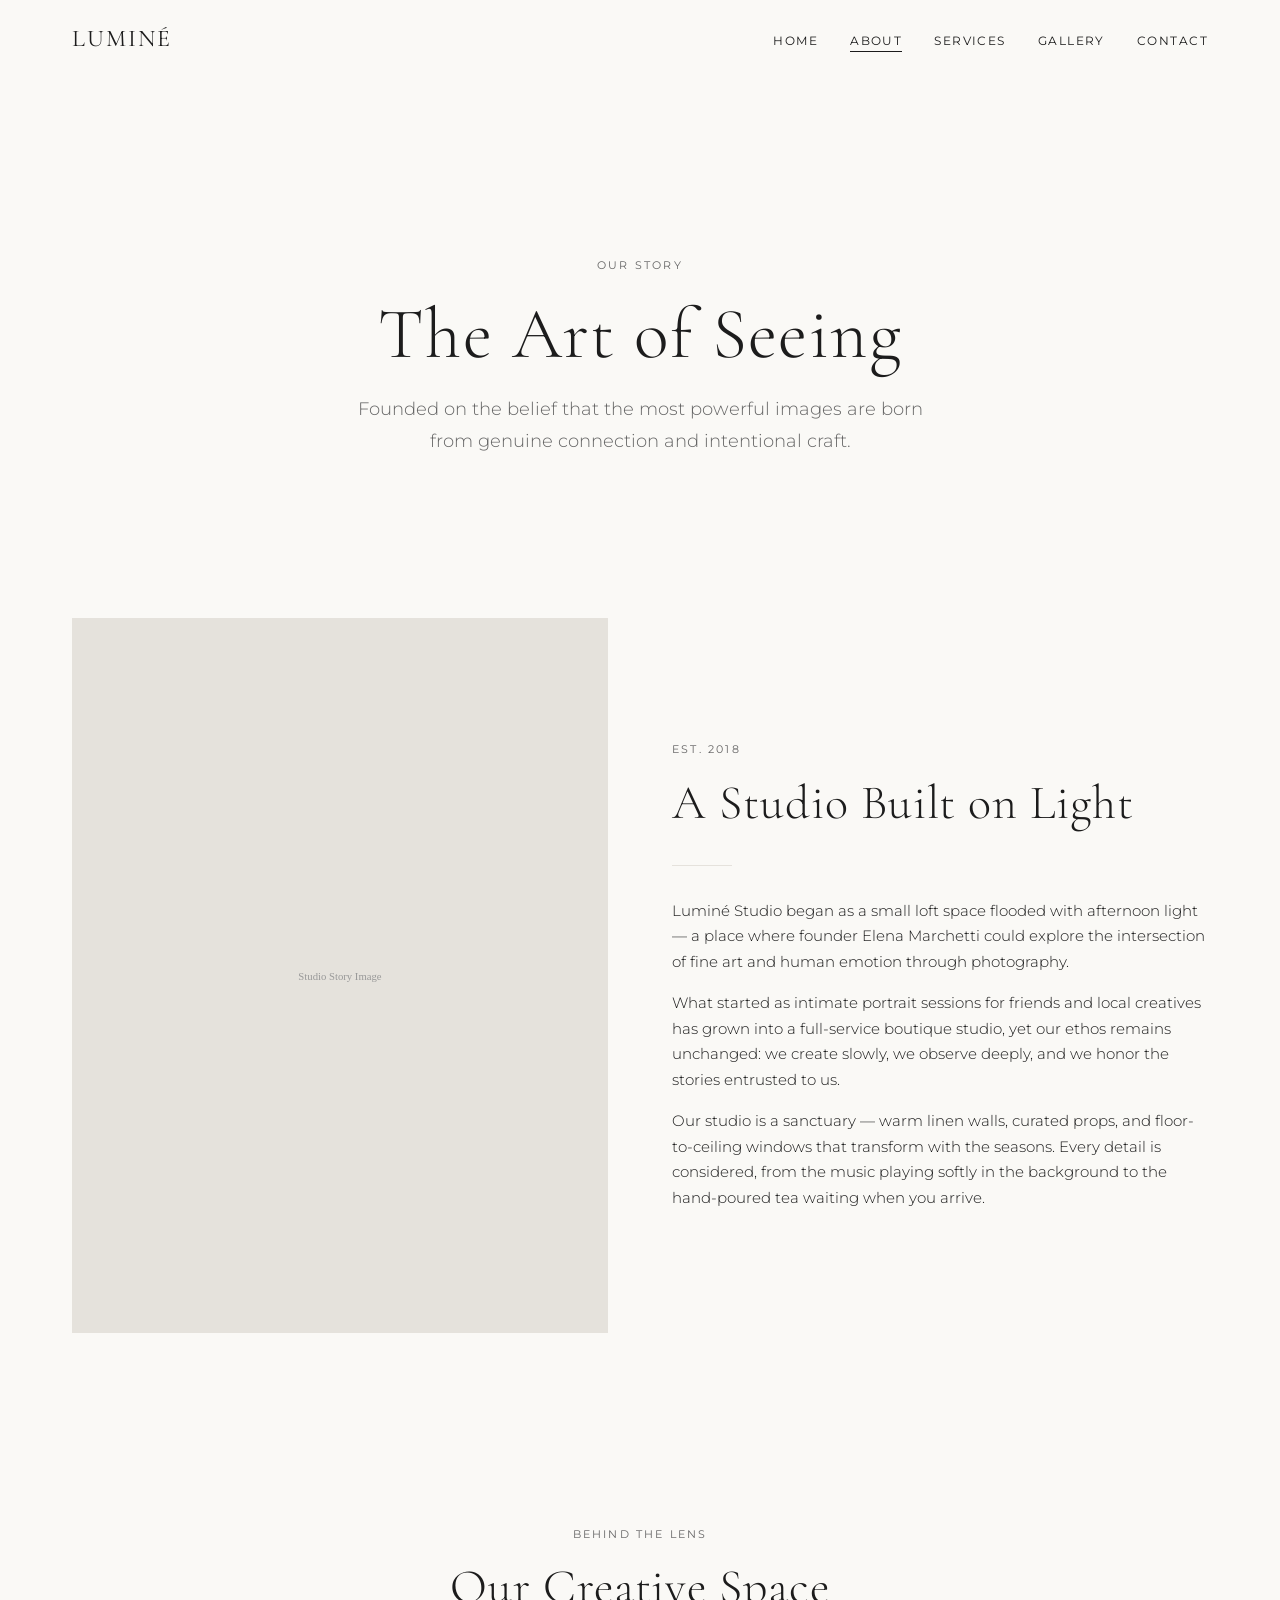
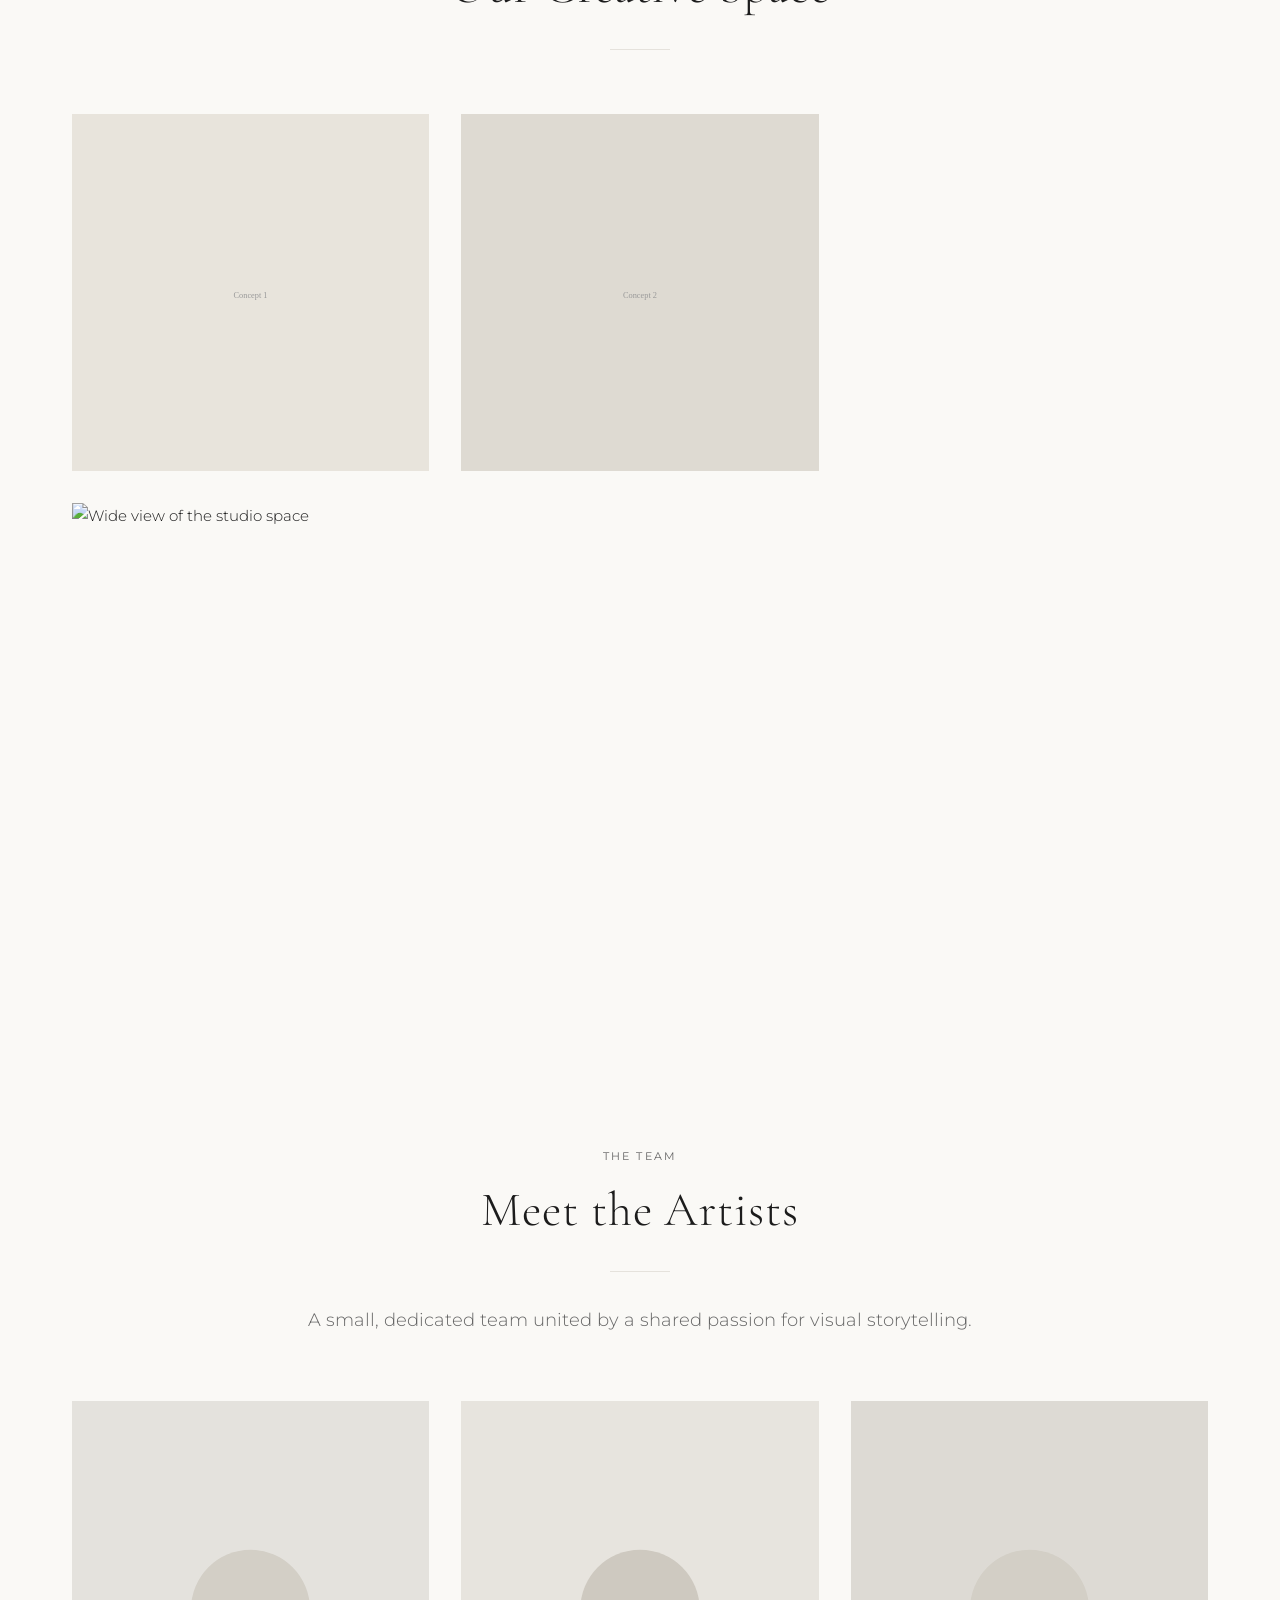
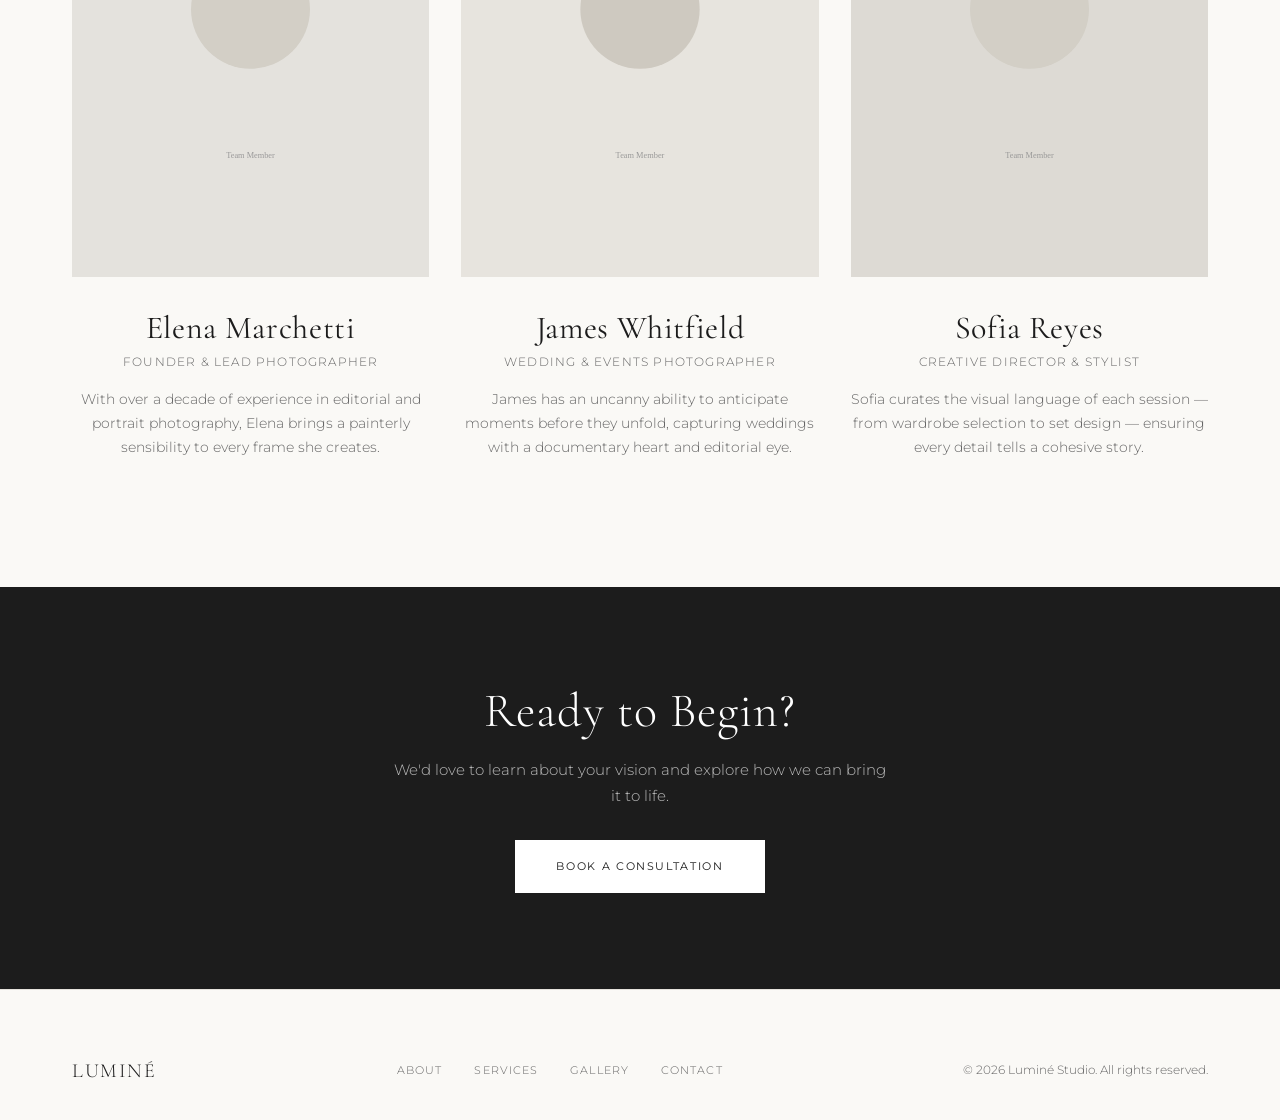
==== about.html @ 8a1ac56f "Add multi-page photorgaphy studio website. Initial static website." ====
<!DOCTYPE html>
<html lang="en">
<head>
  <meta charset="UTF-8">
  <meta name="viewport" content="width=device-width, initial-scale=1.0">
  <meta name="description" content="Learn about Luminé Studio — our story, creative philosophy, and the team behind the lens.">
  <title>About Us — Luminé Studio</title>
  <link rel="preconnect" href="https://fonts.googleapis.com">
  <link rel="preconnect" href="https://fonts.gstatic.com" crossorigin>
  <link href="https://fonts.googleapis.com/css2?family=Cormorant+Garamond:ital,wght@0,300;0,400;1,300&family=Montserrat:wght@300;400&display=swap" rel="stylesheet">
  <link rel="stylesheet" href="css/styles.css">
</head>
<body>

  <header class="header">
    <div class="header__inner">
      <a href="index.html" class="logo">Luminé</a>
      <nav class="nav" aria-label="Main navigation">
        <ul class="nav__list">
          <li><a href="index.html" class="nav__link">Home</a></li>
          <li><a href="about.html" class="nav__link nav__link--active">About</a></li>
          <li><a href="services.html" class="nav__link">Services</a></li>
          <li><a href="gallery.html" class="nav__link">Gallery</a></li>
          <li><a href="contact.html" class="nav__link">Contact</a></li>
        </ul>
      </nav>
      <button class="menu-toggle" aria-label="Open menu" aria-expanded="false">
        <span class="menu-toggle__bar"></span>
        <span class="menu-toggle__bar"></span>
        <span class="menu-toggle__bar"></span>
      </button>
    </div>
  </header>

  <nav class="mobile-nav" aria-label="Mobile navigation">
    <ul class="mobile-nav__list">
      <li><a href="index.html" class="mobile-nav__link">Home</a></li>
      <li><a href="about.html" class="mobile-nav__link">About</a></li>
      <li><a href="services.html" class="mobile-nav__link">Services</a></li>
      <li><a href="gallery.html" class="mobile-nav__link">Gallery</a></li>
      <li><a href="contact.html" class="mobile-nav__link">Contact</a></li>
    </ul>
  </nav>

  <main class="main-content">
    <!-- Page Hero -->
    <section class="page-hero">
      <div class="container">
        <p class="eyebrow fade-in">Our Story</p>
        <h1 class="fade-in">The Art of Seeing</h1>
        <p class="lead fade-in">Founded on the belief that the most powerful images are born from genuine connection and intentional craft.</p>
      </div>
    </section>

    <!-- Studio Story -->
    <section class="section">
      <div class="container">
        <div class="story fade-in">
          <div class="story__image">
            <img src="images/about-story.svg" alt="Inside Luminé Studio">
          </div>
          <div class="story__content">
            <p class="eyebrow">Est. 2018</p>
            <h2>A Studio Built on Light</h2>
            <div class="divider" style="margin-left: 0;"></div>
            <p>Luminé Studio began as a small loft space flooded with afternoon light — a place where founder Elena Marchetti could explore the intersection of fine art and human emotion through photography.</p>
            <p>What started as intimate portrait sessions for friends and local creatives has grown into a full-service boutique studio, yet our ethos remains unchanged: we create slowly, we observe deeply, and we honor the stories entrusted to us.</p>
            <p>Our studio is a sanctuary — warm linen walls, curated props, and floor-to-ceiling windows that transform with the seasons. Every detail is considered, from the music playing softly in the background to the hand-poured tea waiting when you arrive.</p>
          </div>
        </div>
      </div>
    </section>

    <!-- Concept Photos -->
    <section class="section">
      <div class="container">
        <div class="text-center fade-in" style="margin-bottom: var(--space-lg);">
          <p class="eyebrow">Behind the Lens</p>
          <h2>Our Creative Space</h2>
          <div class="divider"></div>
        </div>
        <div class="concept-grid fade-in">
          <div class="concept-grid__item">
            <img src="images/concept-1.svg" alt="Natural light studio corner">
          </div>
          <div class="concept-grid__item">
            <img src="images/concept-2.svg" alt="Styling and props collection">
          </div>
          <div class="concept-grid__item concept-grid__item--wide">
            <img src="images/concept-3.svg" alt="Wide view of the studio space">
          </div>
        </div>
      </div>
    </section>

    <!-- Team -->
    <section class="section section--lg">
      <div class="container">
        <div class="text-center fade-in" style="margin-bottom: var(--space-lg);">
          <p class="eyebrow">The Team</p>
          <h2>Meet the Artists</h2>
          <div class="divider"></div>
          <p class="lead">A small, dedicated team united by a shared passion for visual storytelling.</p>
        </div>
        <div class="grid grid--3">
          <article class="team-card fade-in">
            <div class="team-card__photo">
              <img src="images/team-1.svg" alt="Elena Marchetti">
            </div>
            <h3 class="team-card__name">Elena Marchetti</h3>
            <p class="team-card__role">Founder & Lead Photographer</p>
            <p class="team-card__bio">With over a decade of experience in editorial and portrait photography, Elena brings a painterly sensibility to every frame she creates.</p>
          </article>
          <article class="team-card fade-in">
            <div class="team-card__photo">
              <img src="images/team-2.svg" alt="James Whitfield">
            </div>
            <h3 class="team-card__name">James Whitfield</h3>
            <p class="team-card__role">Wedding & Events Photographer</p>
            <p class="team-card__bio">James has an uncanny ability to anticipate moments before they unfold, capturing weddings with a documentary heart and editorial eye.</p>
          </article>
          <article class="team-card fade-in">
            <div class="team-card__photo">
              <img src="images/team-3.svg" alt="Sofia Reyes">
            </div>
            <h3 class="team-card__name">Sofia Reyes</h3>
            <p class="team-card__role">Creative Director & Stylist</p>
            <p class="team-card__bio">Sofia curates the visual language of each session — from wardrobe selection to set design — ensuring every detail tells a cohesive story.</p>
          </article>
        </div>
      </div>
    </section>

    <!-- CTA -->
    <section class="cta-banner fade-in">
      <h2>Ready to Begin?</h2>
      <p>We'd love to learn about your vision and explore how we can bring it to life.</p>
      <a href="contact.html" class="btn btn--light">Book a Consultation</a>
    </section>
  </main>

  <footer class="footer">
    <div class="container footer__inner">
      <a href="index.html" class="footer__logo">Luminé</a>
      <nav class="footer__nav" aria-label="Footer navigation">
        <a href="about.html">About</a>
        <a href="services.html">Services</a>
        <a href="gallery.html">Gallery</a>
        <a href="contact.html">Contact</a>
      </nav>
      <p class="footer__copy">&copy; 2026 Luminé Studio. All rights reserved.</p>
    </div>
  </footer>

  <script src="js/main.js"></script>
</body>
</html>
---- css/styles.css ----
/* =============================================
   LUMINÉ STUDIO — Global Stylesheet
   Editorial minimalist design system
   ============================================= */

/* --- CSS Custom Properties --- */
:root {
  --color-bg: #FAF9F6;
  --color-text: #1C1C1C;
  --color-text-muted: #666666;
  --color-accent: #222222;
  --color-border: #E5E2DC;
  --color-white: #FFFFFF;

  --font-heading: 'Cormorant Garamond', Georgia, 'Times New Roman', serif;
  --font-body: 'Montserrat', -apple-system, BlinkMacSystemFont, 'Segoe UI', sans-serif;

  --space-xs: 0.5rem;
  --space-sm: 1rem;
  --space-md: 2rem;
  --space-lg: 4rem;
  --space-xl: 6rem;
  --space-2xl: 8rem;

  --transition: 0.3s ease;
  --transition-slow: 0.6s ease;

  --max-width: 1200px;
  --header-height: 80px;
}

/* --- Reset & Base --- */
*,
*::before,
*::after {
  box-sizing: border-box;
  margin: 0;
  padding: 0;
}

html {
  scroll-behavior: smooth;
  font-size: 16px;
}

body {
  font-family: var(--font-body);
  font-weight: 300;
  font-size: 0.9375rem;
  line-height: 1.7;
  color: var(--color-text);
  background-color: var(--color-bg);
  -webkit-font-smoothing: antialiased;
  -moz-osx-font-smoothing: grayscale;
}

img {
  max-width: 100%;
  height: auto;
  display: block;
}

a {
  color: inherit;
  text-decoration: none;
  transition: opacity var(--transition);
}

a:hover {
  opacity: 0.65;
}

ul {
  list-style: none;
}

button {
  font-family: inherit;
  cursor: pointer;
  border: none;
  background: none;
}

/* --- Typography --- */
h1, h2, h3, h4, h5, h6 {
  font-family: var(--font-heading);
  font-weight: 300;
  line-height: 1.2;
  letter-spacing: 0.02em;
}

h1 {
  font-size: clamp(2.5rem, 6vw, 4.5rem);
}

h2 {
  font-size: clamp(2rem, 4vw, 3rem);
}

h3 {
  font-size: clamp(1.5rem, 3vw, 2rem);
  font-weight: 400;
}

h4 {
  font-size: 1.25rem;
  font-weight: 400;
}

p {
  margin-bottom: 1rem;
}

p:last-child {
  margin-bottom: 0;
}

.text-muted {
  color: var(--color-text-muted);
}

.text-center {
  text-align: center;
}

.text-uppercase {
  text-transform: uppercase;
  letter-spacing: 0.15em;
  font-size: 0.75rem;
  font-weight: 400;
}

.eyebrow {
  font-family: var(--font-body);
  font-size: 0.6875rem;
  font-weight: 400;
  letter-spacing: 0.2em;
  text-transform: uppercase;
  color: var(--color-text-muted);
  margin-bottom: var(--space-sm);
}

.lead {
  font-size: 1.125rem;
  line-height: 1.8;
  color: var(--color-text-muted);
}

/* --- Layout Utilities --- */
.container {
  width: 100%;
  max-width: var(--max-width);
  margin: 0 auto;
  padding: 0 var(--space-md);
}

.container--narrow {
  max-width: 800px;
}

.section {
  padding: var(--space-xl) 0;
}

.section--lg {
  padding: var(--space-2xl) 0;
}

.grid {
  display: grid;
  gap: var(--space-md);
}

.grid--2 {
  grid-template-columns: 1fr;
}

.grid--3 {
  grid-template-columns: 1fr;
}

@media (min-width: 768px) {
  .grid--2 {
    grid-template-columns: repeat(2, 1fr);
  }

  .grid--3 {
    grid-template-columns: repeat(3, 1fr);
  }
}

/* --- Header & Navigation --- */
.header {
  position: fixed;
  top: 0;
  left: 0;
  right: 0;
  z-index: 1000;
  height: var(--header-height);
  background-color: rgba(250, 249, 246, 0.95);
  backdrop-filter: blur(8px);
  -webkit-backdrop-filter: blur(8px);
  border-bottom: 1px solid transparent;
  transition: border-color var(--transition);
}

.header--scrolled {
  border-bottom-color: var(--color-border);
}

.header__inner {
  display: flex;
  align-items: center;
  justify-content: space-between;
  height: 100%;
  max-width: var(--max-width);
  margin: 0 auto;
  padding: 0 var(--space-md);
}

.logo {
  font-family: var(--font-heading);
  font-size: 1.5rem;
  font-weight: 400;
  letter-spacing: 0.08em;
  text-transform: uppercase;
}

.logo:hover {
  opacity: 1;
}

.nav {
  display: none;
}

.nav__list {
  display: flex;
  align-items: center;
  gap: var(--space-md);
}

.nav__link {
  font-size: 0.75rem;
  font-weight: 400;
  letter-spacing: 0.12em;
  text-transform: uppercase;
  position: relative;
  padding: 0.25rem 0;
}

.nav__link::after {
  content: '';
  position: absolute;
  bottom: 0;
  left: 0;
  width: 0;
  height: 1px;
  background-color: var(--color-text);
  transition: width var(--transition);
}

.nav__link:hover {
  opacity: 1;
}

.nav__link:hover::after,
.nav__link--active::after {
  width: 100%;
}

.nav__link--active {
  opacity: 1;
}

/* Mobile menu toggle */
.menu-toggle {
  display: flex;
  flex-direction: column;
  justify-content: center;
  gap: 6px;
  width: 28px;
  height: 28px;
  padding: 0;
  z-index: 1001;
}

.menu-toggle__bar {
  display: block;
  width: 100%;
  height: 1px;
  background-color: var(--color-text);
  transition: transform var(--transition), opacity var(--transition);
}

.menu-toggle--open .menu-toggle__bar:nth-child(1) {
  transform: translateY(3.5px) rotate(45deg);
}

.menu-toggle--open .menu-toggle__bar:nth-child(2) {
  opacity: 0;
}

.menu-toggle--open .menu-toggle__bar:nth-child(3) {
  transform: translateY(-3.5px) rotate(-45deg);
}

/* Mobile navigation overlay */
.mobile-nav {
  position: fixed;
  inset: 0;
  z-index: 999;
  background-color: var(--color-bg);
  display: flex;
  flex-direction: column;
  align-items: center;
  justify-content: center;
  opacity: 0;
  visibility: hidden;
  transition: opacity var(--transition), visibility var(--transition);
}

.mobile-nav--open {
  opacity: 1;
  visibility: visible;
}

.mobile-nav__list {
  display: flex;
  flex-direction: column;
  align-items: center;
  gap: var(--space-md);
}

.mobile-nav__link {
  font-family: var(--font-heading);
  font-size: 2rem;
  font-weight: 300;
  letter-spacing: 0.05em;
}

@media (min-width: 768px) {
  .nav {
    display: block;
  }

  .menu-toggle {
    display: none;
  }
}

/* --- Buttons --- */
.btn {
  display: inline-block;
  font-family: var(--font-body);
  font-size: 0.6875rem;
  font-weight: 400;
  letter-spacing: 0.15em;
  text-transform: uppercase;
  padding: 1rem 2.5rem;
  border: 1px solid var(--color-accent);
  background-color: var(--color-accent);
  color: var(--color-white);
  transition: background-color var(--transition), color var(--transition), opacity var(--transition);
}

.btn:hover {
  opacity: 1;
  background-color: transparent;
  color: var(--color-accent);
}

.btn--outline {
  background-color: transparent;
  color: var(--color-accent);
}

.btn--outline:hover {
  background-color: var(--color-accent);
  color: var(--color-white);
}

.btn--light {
  border-color: var(--color-white);
  background-color: var(--color-white);
  color: var(--color-text);
}

.btn--light:hover {
  background-color: transparent;
  color: var(--color-white);
}

/* --- Hero --- */
.hero {
  position: relative;
  min-height: 100vh;
  display: flex;
  align-items: center;
  justify-content: center;
  overflow: hidden;
}

.hero__image {
  position: absolute;
  inset: 0;
  z-index: 0;
}

.hero__image img {
  width: 100%;
  height: 100%;
  object-fit: cover;
}

.hero__overlay {
  position: absolute;
  inset: 0;
  background: linear-gradient(
    to bottom,
    rgba(28, 28, 28, 0.15) 0%,
    rgba(28, 28, 28, 0.35) 100%
  );
  z-index: 1;
}

.hero__content {
  position: relative;
  z-index: 2;
  text-align: center;
  color: var(--color-white);
  padding: var(--space-md);
  max-width: 800px;
}

.hero__content h1 {
  margin-bottom: var(--space-sm);
  text-shadow: 0 2px 20px rgba(0, 0, 0, 0.2);
}

.hero__content .lead {
  color: rgba(255, 255, 255, 0.85);
  margin-bottom: var(--space-md);
}

.hero__scroll {
  position: absolute;
  bottom: var(--space-md);
  left: 50%;
  transform: translateX(-50%);
  z-index: 2;
  color: var(--color-white);
  font-size: 0.625rem;
  letter-spacing: 0.2em;
  text-transform: uppercase;
  animation: scrollPulse 2s ease-in-out infinite;
}

@keyframes scrollPulse {
  0%, 100% { opacity: 0.5; transform: translateX(-50%) translateY(0); }
  50% { opacity: 1; transform: translateX(-50%) translateY(6px); }
}

/* Page hero (inner pages) */
.page-hero {
  padding-top: calc(var(--header-height) + var(--space-xl));
  padding-bottom: var(--space-lg);
  text-align: center;
}

.page-hero h1 {
  margin-bottom: var(--space-sm);
}

.page-hero .lead {
  max-width: 600px;
  margin: 0 auto;
}

/* --- Philosophy / Statement Block --- */
.statement {
  text-align: center;
  max-width: 700px;
  margin: 0 auto;
}

.statement blockquote {
  font-family: var(--font-heading);
  font-size: clamp(1.5rem, 3vw, 2.25rem);
  font-weight: 300;
  font-style: italic;
  line-height: 1.5;
  color: var(--color-text);
  margin-bottom: var(--space-md);
}

.statement cite {
  font-family: var(--font-body);
  font-size: 0.75rem;
  font-style: normal;
  letter-spacing: 0.15em;
  text-transform: uppercase;
  color: var(--color-text-muted);
}

/* --- Featured Packages --- */
.packages {
  background-color: var(--color-white);
  border-top: 1px solid var(--color-border);
  border-bottom: 1px solid var(--color-border);
}

.package-card {
  text-align: center;
  padding: var(--space-md);
  border: 1px solid var(--color-border);
  transition: border-color var(--transition);
}

.package-card:hover {
  border-color: var(--color-text);
}

.package-card__image {
  aspect-ratio: 4 / 5;
  overflow: hidden;
  margin-bottom: var(--space-md);
}

.package-card__image img {
  width: 100%;
  height: 100%;
  object-fit: cover;
  transition: transform var(--transition-slow);
}

.package-card:hover .package-card__image img {
  transform: scale(1.03);
}

.package-card__title {
  margin-bottom: var(--space-xs);
}

.package-card__price {
  font-family: var(--font-heading);
  font-size: 1.5rem;
  font-weight: 400;
  margin-bottom: var(--space-sm);
}

.package-card__desc {
  font-size: 0.875rem;
  color: var(--color-text-muted);
  margin-bottom: var(--space-md);
}

/* --- About Page --- */
.story {
  display: grid;
  gap: var(--space-lg);
  align-items: center;
}

@media (min-width: 768px) {
  .story {
    grid-template-columns: 1fr 1fr;
  }
}

.story__image {
  aspect-ratio: 3 / 4;
  overflow: hidden;
}

.story__image img {
  width: 100%;
  height: 100%;
  object-fit: cover;
}

.concept-grid {
  display: grid;
  grid-template-columns: 1fr;
  gap: var(--space-sm);
}

@media (min-width: 768px) {
  .concept-grid {
    grid-template-columns: repeat(3, 1fr);
    gap: var(--space-md);
  }
}

.concept-grid__item {
  aspect-ratio: 1;
  overflow: hidden;
}

.concept-grid__item img {
  width: 100%;
  height: 100%;
  object-fit: cover;
  transition: transform var(--transition-slow);
}

.concept-grid__item:hover img {
  transform: scale(1.05);
}

.concept-grid__item--tall {
  aspect-ratio: 3 / 4;
}

@media (min-width: 768px) {
  .concept-grid__item--wide {
    grid-column: span 2;
    aspect-ratio: 16 / 9;
  }
}

/* Team */
.team-card {
  text-align: center;
}

.team-card__photo {
  aspect-ratio: 3 / 4;
  overflow: hidden;
  margin-bottom: var(--space-md);
}

.team-card__photo img {
  width: 100%;
  height: 100%;
  object-fit: cover;
  filter: grayscale(20%);
  transition: filter var(--transition);
}

.team-card:hover .team-card__photo img {
  filter: grayscale(0%);
}

.team-card__name {
  margin-bottom: 0.25rem;
}

.team-card__role {
  font-size: 0.75rem;
  letter-spacing: 0.1em;
  text-transform: uppercase;
  color: var(--color-text-muted);
  margin-bottom: var(--space-sm);
}

.team-card__bio {
  font-size: 0.875rem;
  color: var(--color-text-muted);
}

/* --- Services Page --- */
.service-item {
  display: grid;
  gap: var(--space-md);
  padding: var(--space-lg) 0;
  border-bottom: 1px solid var(--color-border);
  align-items: start;
}

.service-item:first-child {
  border-top: 1px solid var(--color-border);
}

@media (min-width: 768px) {
  .service-item {
    grid-template-columns: 1fr 2fr auto;
    gap: var(--space-lg);
    align-items: center;
  }
}

.service-item__header h3 {
  margin-bottom: var(--space-xs);
}

.service-item__duration {
  font-size: 0.75rem;
  letter-spacing: 0.1em;
  text-transform: uppercase;
  color: var(--color-text-muted);
}

.service-item__details {
  color: var(--color-text-muted);
  font-size: 0.875rem;
}

.service-item__details ul {
  margin-top: var(--space-sm);
}

.service-item__details li {
  position: relative;
  padding-left: 1rem;
  margin-bottom: 0.35rem;
}

.service-item__details li::before {
  content: '—';
  position: absolute;
  left: 0;
  color: var(--color-border);
}

.service-item__price {
  font-family: var(--font-heading);
  font-size: 2rem;
  font-weight: 300;
  white-space: nowrap;
  text-align: right;
}

.service-item__action {
  text-align: right;
}

@media (max-width: 767px) {
  .service-item__price,
  .service-item__action {
    text-align: left;
  }
}

/* --- Gallery Page --- */
.gallery-grid {
  display: grid;
  grid-template-columns: 1fr;
  gap: var(--space-sm);
}

@media (min-width: 768px) {
  .gallery-grid {
    grid-template-columns: repeat(3, 1fr);
    gap: var(--space-md);
  }
}

.gallery-item {
  position: relative;
  overflow: hidden;
  aspect-ratio: 3 / 4;
  cursor: pointer;
}

.gallery-item img {
  width: 100%;
  height: 100%;
  object-fit: cover;
  transition: transform var(--transition-slow);
}

.gallery-item__overlay {
  position: absolute;
  inset: 0;
  background-color: rgba(28, 28, 28, 0);
  display: flex;
  align-items: flex-end;
  padding: var(--space-md);
  transition: background-color var(--transition);
}

.gallery-item__caption {
  color: var(--color-white);
  font-family: var(--font-heading);
  font-size: 1.25rem;
  font-weight: 300;
  opacity: 0;
  transform: translateY(10px);
  transition: opacity var(--transition), transform var(--transition);
}

.gallery-item:hover img {
  transform: scale(1.05);
}

.gallery-item:hover .gallery-item__overlay {
  background-color: rgba(28, 28, 28, 0.35);
}

.gallery-item:hover .gallery-item__caption {
  opacity: 1;
  transform: translateY(0);
}

.gallery-filters {
  display: flex;
  flex-wrap: wrap;
  justify-content: center;
  gap: var(--space-sm);
  margin-bottom: var(--space-lg);
}

.gallery-filters__btn {
  font-size: 0.6875rem;
  letter-spacing: 0.12em;
  text-transform: uppercase;
  padding: 0.5rem 1.25rem;
  border: 1px solid var(--color-border);
  color: var(--color-text-muted);
  transition: all var(--transition);
}

.gallery-filters__btn:hover,
.gallery-filters__btn--active {
  border-color: var(--color-accent);
  color: var(--color-accent);
  opacity: 1;
}

/* --- Contact Page --- */
.contact-grid {
  display: grid;
  gap: var(--space-lg);
}

@media (min-width: 768px) {
  .contact-grid {
    grid-template-columns: 1fr 1fr;
  }
}

.contact-info__block {
  margin-bottom: var(--space-md);
}

.contact-info__block h4 {
  margin-bottom: var(--space-xs);
}

.contact-info__block p,
.contact-info__block a {
  color: var(--color-text-muted);
  font-size: 0.9375rem;
}

.hours-table {
  width: 100%;
  border-collapse: collapse;
}

.hours-table tr {
  border-bottom: 1px solid var(--color-border);
}

.hours-table td {
  padding: 0.75rem 0;
  font-size: 0.875rem;
}

.hours-table td:last-child {
  text-align: right;
  color: var(--color-text-muted);
}

.social-links {
  display: flex;
  gap: var(--space-md);
  margin-top: var(--space-md);
}

.social-links a {
  font-size: 0.6875rem;
  letter-spacing: 0.12em;
  text-transform: uppercase;
  padding-bottom: 2px;
  border-bottom: 1px solid var(--color-border);
}

.social-links a:hover {
  border-bottom-color: var(--color-text);
  opacity: 1;
}

.map-container {
  width: 100%;
  aspect-ratio: 16 / 10;
  background-color: var(--color-border);
  border: 1px solid var(--color-border);
  overflow: hidden;
}

.map-container iframe {
  width: 100%;
  height: 100%;
  border: 0;
  filter: grayscale(30%) contrast(1.05);
}

/* Contact form */
.contact-form {
  display: flex;
  flex-direction: column;
  gap: var(--space-md);
}

.form-group {
  display: flex;
  flex-direction: column;
  gap: 0.5rem;
}

.form-group label {
  font-size: 0.6875rem;
  letter-spacing: 0.12em;
  text-transform: uppercase;
  color: var(--color-text-muted);
}

.form-group input,
.form-group select,
.form-group textarea {
  font-family: var(--font-body);
  font-size: 0.9375rem;
  font-weight: 300;
  padding: 0.875rem 0;
  border: none;
  border-bottom: 1px solid var(--color-border);
  background: transparent;
  color: var(--color-text);
  transition: border-color var(--transition);
  outline: none;
}

.form-group input:focus,
.form-group select:focus,
.form-group textarea:focus {
  border-bottom-color: var(--color-text);
}

.form-group textarea {
  resize: vertical;
  min-height: 120px;
}

.form-group select {
  cursor: pointer;
  appearance: none;
  background-image: url("data:image/svg+xml,%3Csvg xmlns='http://www.w3.org/2000/svg' width='12' height='8' viewBox='0 0 12 8'%3E%3Cpath fill='%23666666' d='M6 8L0 0h12z'/%3E%3C/svg%3E");
  background-repeat: no-repeat;
  background-position: right center;
  padding-right: 1.5rem;
}

/* --- CTA Banner --- */
.cta-banner {
  text-align: center;
  padding: var(--space-xl) var(--space-md);
  background-color: var(--color-text);
  color: var(--color-white);
}

.cta-banner h2 {
  margin-bottom: var(--space-sm);
}

.cta-banner p {
  color: rgba(255, 255, 255, 0.7);
  margin-bottom: var(--space-md);
  max-width: 500px;
  margin-left: auto;
  margin-right: auto;
}

/* --- Footer --- */
.footer {
  padding: var(--space-lg) 0 var(--space-md);
  border-top: 1px solid var(--color-border);
}

.footer__inner {
  display: flex;
  flex-direction: column;
  align-items: center;
  gap: var(--space-md);
  text-align: center;
}

@media (min-width: 768px) {
  .footer__inner {
    flex-direction: row;
    justify-content: space-between;
    text-align: left;
  }
}

.footer__logo {
  font-family: var(--font-heading);
  font-size: 1.25rem;
  letter-spacing: 0.08em;
  text-transform: uppercase;
}

.footer__nav {
  display: flex;
  flex-wrap: wrap;
  justify-content: center;
  gap: var(--space-md);
}

.footer__nav a {
  font-size: 0.6875rem;
  letter-spacing: 0.1em;
  text-transform: uppercase;
  color: var(--color-text-muted);
}

.footer__copy {
  font-size: 0.75rem;
  color: var(--color-text-muted);
}

/* --- Divider --- */
.divider {
  width: 60px;
  height: 1px;
  background-color: var(--color-border);
  margin: var(--space-md) auto;
}

/* --- Spacer for fixed header --- */
.main-content {
  padding-top: var(--header-height);
}

/* --- Utility: Fade-in animation --- */
.fade-in {
  opacity: 0;
  transform: translateY(20px);
  transition: opacity 0.8s ease, transform 0.8s ease;
}

.fade-in--visible {
  opacity: 1;
  transform: translateY(0);
}

/* --- Print --- */
@media print {
  .header,
  .mobile-nav,
  .menu-toggle,
  .cta-banner,
  .footer {
    display: none;
  }

  body {
    background: white;
  }
}
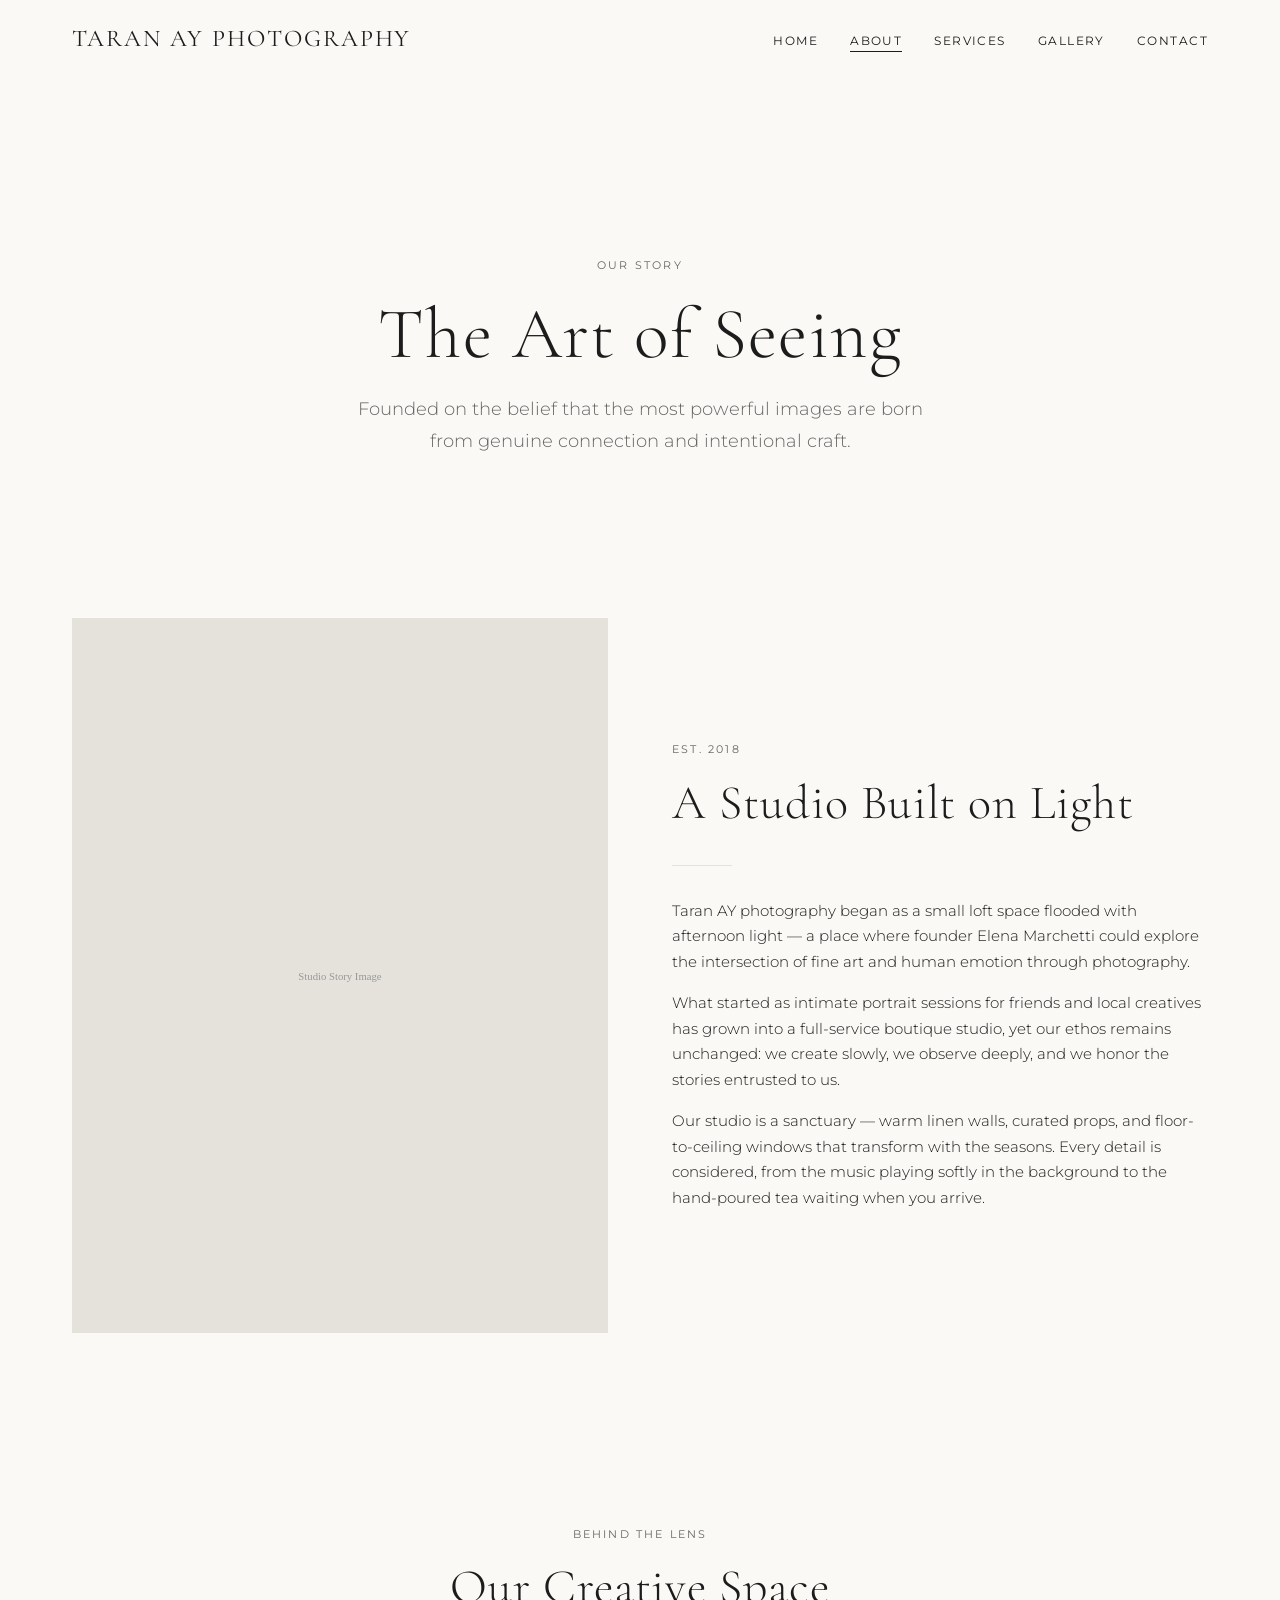
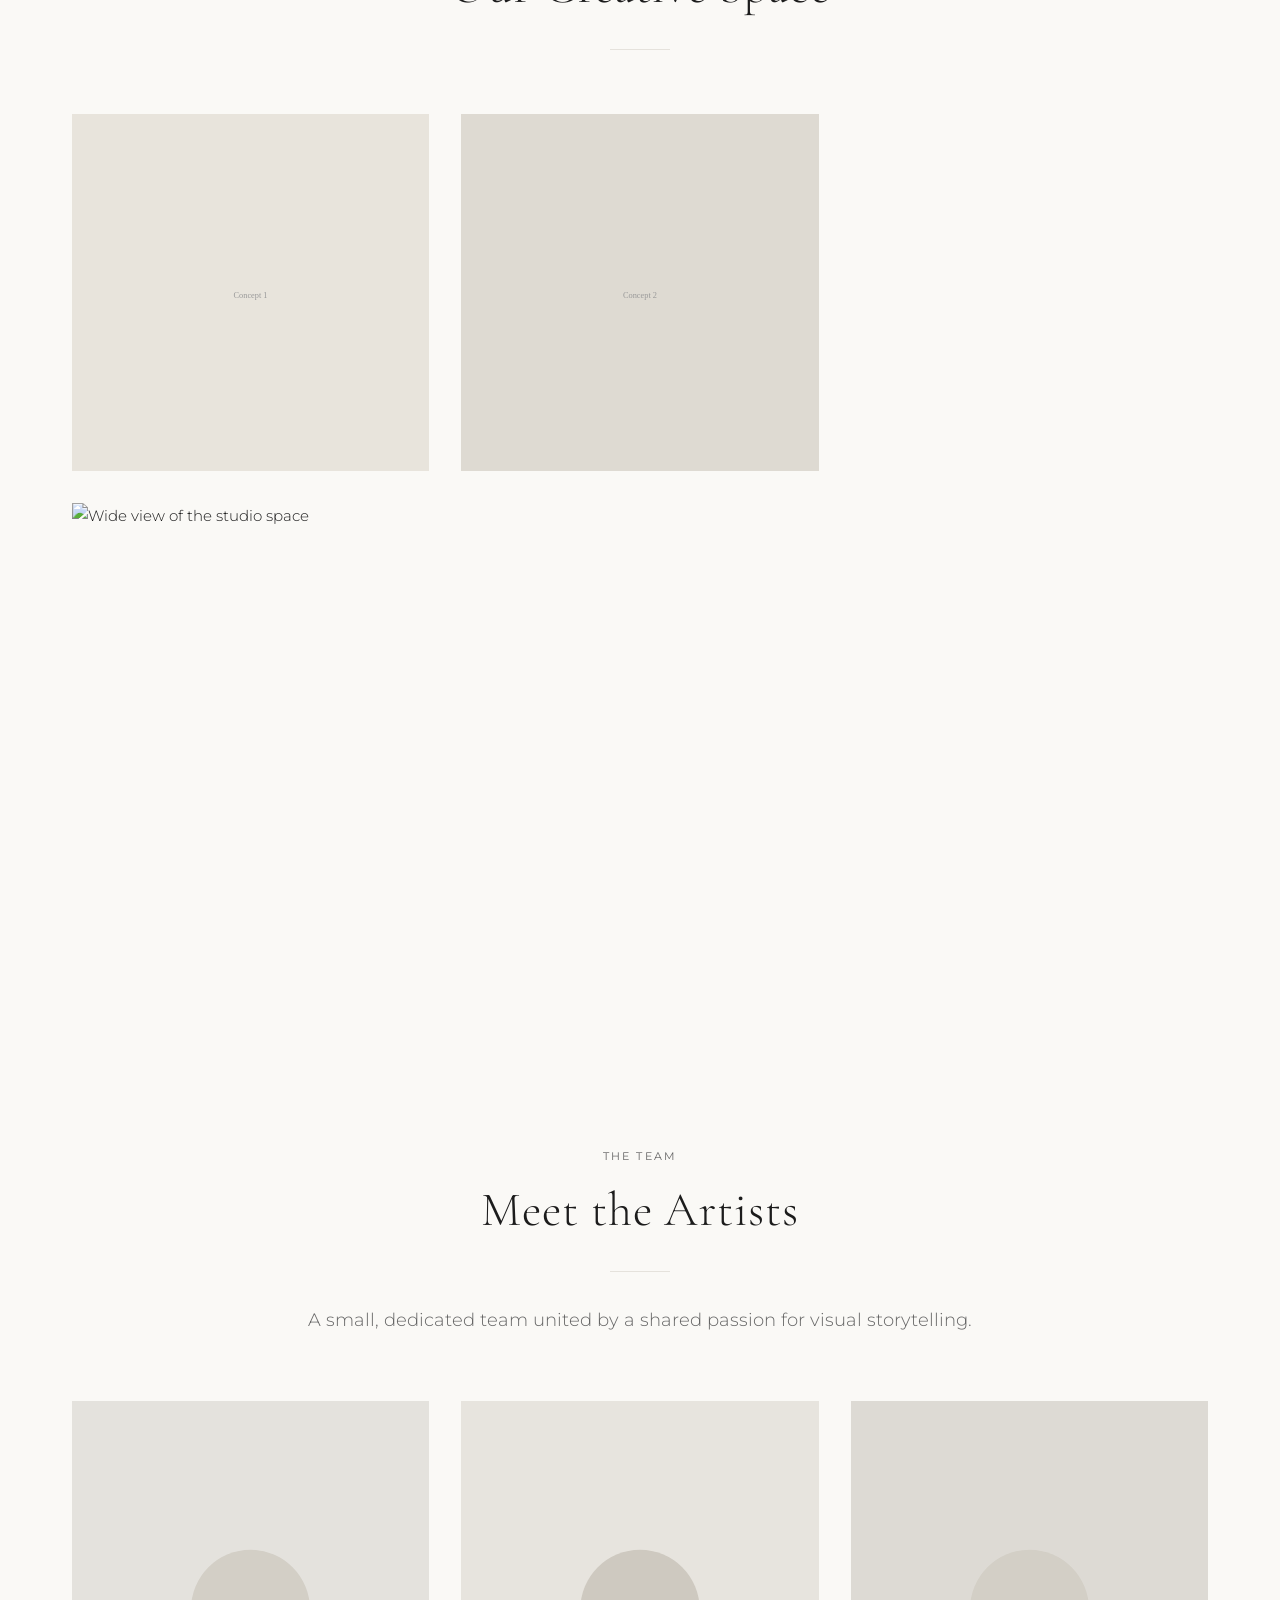
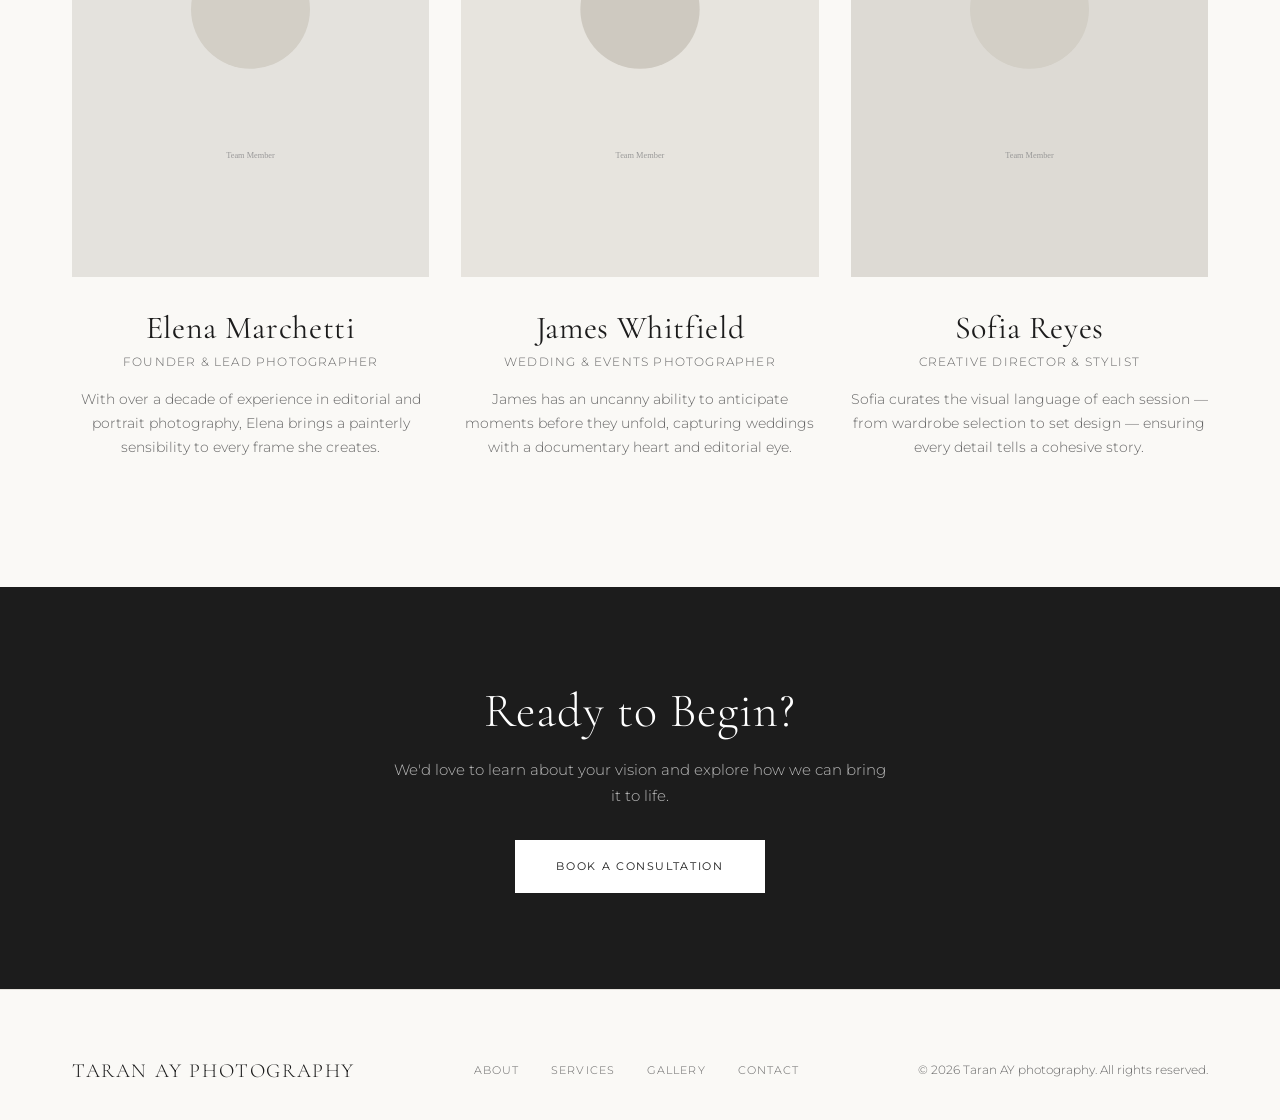
==== commit b9e3cbd2: "Updated site logo and company name." ====
--- a/about.html
+++ b/about.html
@@ -3,8 +3,8 @@
 <head>
   <meta charset="UTF-8">
   <meta name="viewport" content="width=device-width, initial-scale=1.0">
-  <meta name="description" content="Learn about Luminé Studio — our story, creative philosophy, and the team behind the lens.">
-  <title>About Us — Luminé Studio</title>
+  <meta name="description" content="Learn about Taran AY photography — our story, creative philosophy, and the team behind the lens.">
+  <title>About Us — Taran AY photography</title>
   <link rel="preconnect" href="https://fonts.googleapis.com">
   <link rel="preconnect" href="https://fonts.gstatic.com" crossorigin>
   <link href="https://fonts.googleapis.com/css2?family=Cormorant+Garamond:ital,wght@0,300;0,400;1,300&family=Montserrat:wght@300;400&display=swap" rel="stylesheet">
@@ -14,7 +14,7 @@
 
   <header class="header">
     <div class="header__inner">
-      <a href="index.html" class="logo">Luminé</a>
+      <a href="index.html" class="logo">Taran AY photography</a>
       <nav class="nav" aria-label="Main navigation">
         <ul class="nav__list">
           <li><a href="index.html" class="nav__link">Home</a></li>
@@ -57,13 +57,13 @@
       <div class="container">
         <div class="story fade-in">
           <div class="story__image">
-            <img src="images/about-story.svg" alt="Inside Luminé Studio">
+            <img src="images/about-story.svg" alt="Inside Taran AY photography">
           </div>
           <div class="story__content">
             <p class="eyebrow">Est. 2018</p>
             <h2>A Studio Built on Light</h2>
             <div class="divider" style="margin-left: 0;"></div>
-            <p>Luminé Studio began as a small loft space flooded with afternoon light — a place where founder Elena Marchetti could explore the intersection of fine art and human emotion through photography.</p>
+            <p>Taran AY photography began as a small loft space flooded with afternoon light — a place where founder Elena Marchetti could explore the intersection of fine art and human emotion through photography.</p>
             <p>What started as intimate portrait sessions for friends and local creatives has grown into a full-service boutique studio, yet our ethos remains unchanged: we create slowly, we observe deeply, and we honor the stories entrusted to us.</p>
             <p>Our studio is a sanctuary — warm linen walls, curated props, and floor-to-ceiling windows that transform with the seasons. Every detail is considered, from the music playing softly in the background to the hand-poured tea waiting when you arrive.</p>
           </div>
@@ -141,14 +141,14 @@
 
   <footer class="footer">
     <div class="container footer__inner">
-      <a href="index.html" class="footer__logo">Luminé</a>
+      <a href="index.html" class="footer__logo">Taran AY photography</a>
       <nav class="footer__nav" aria-label="Footer navigation">
         <a href="about.html">About</a>
         <a href="services.html">Services</a>
         <a href="gallery.html">Gallery</a>
         <a href="contact.html">Contact</a>
       </nav>
-      <p class="footer__copy">&copy; 2026 Luminé Studio. All rights reserved.</p>
+      <p class="footer__copy">&copy; 2026 Taran AY photography. All rights reserved.</p>
     </div>
   </footer>
 
--- a/css/styles.css
+++ b/css/styles.css
@@ -1,5 +1,5 @@
 /* =============================================
-   LUMINÉ STUDIO — Global Stylesheet
+   Taran AY photography — Global Stylesheet
    Editorial minimalist design system
    ============================================= */
 
@@ -230,6 +230,11 @@
   opacity: 1;
 }
 
+.logo__image {
+  height: 40px;
+  width: auto;
+}
+
 .nav {
   display: none;
 }
@@ -508,6 +513,10 @@
   background-color: var(--color-white);
   border-top: 1px solid var(--color-border);
   border-bottom: 1px solid var(--color-border);
+}
+
+.packages__header {
+  margin-bottom: var(--space-lg);
 }
 
 .package-card {
